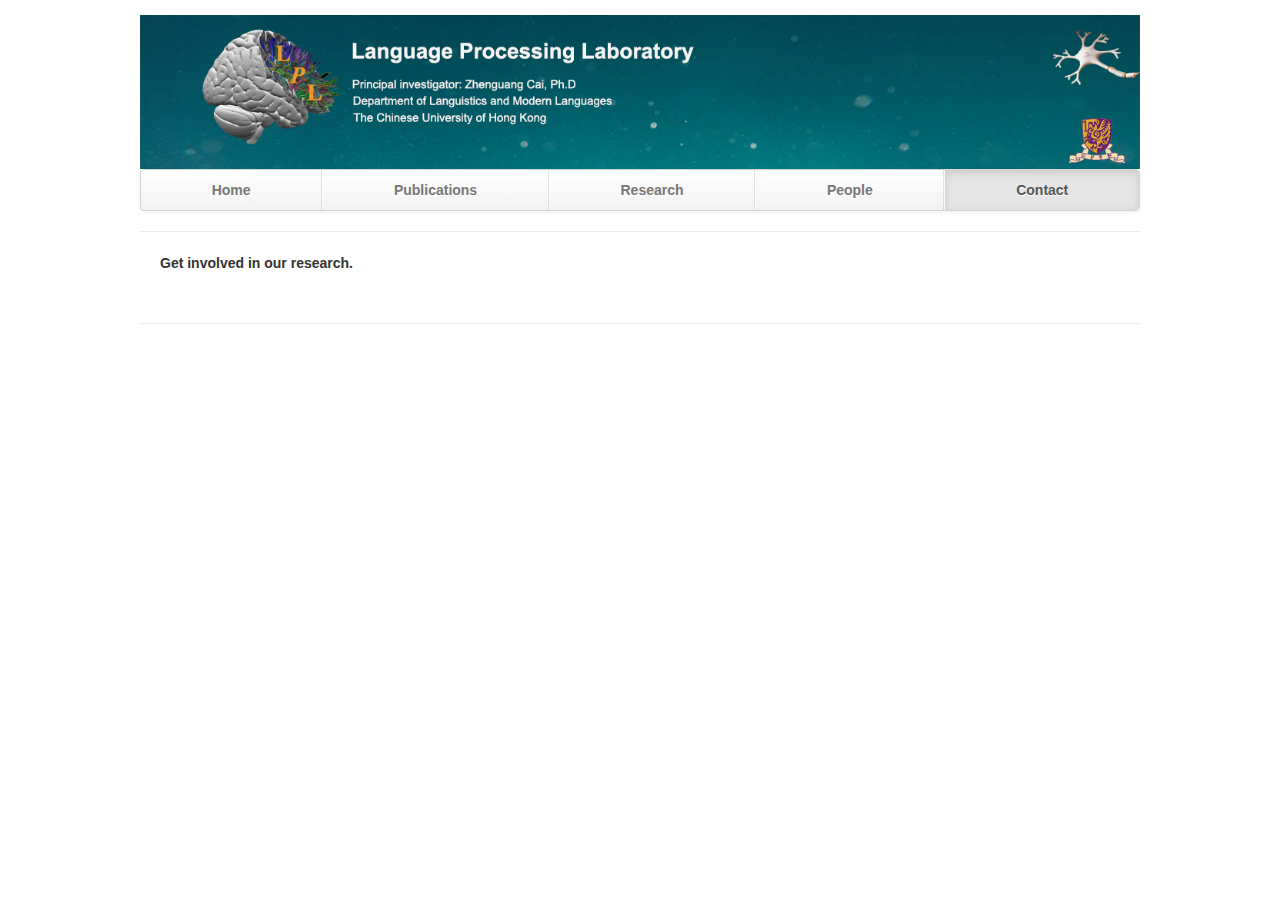
==== contact.html @ 639f45d3 "message" ====
<!DOCTYPE html>
<html lang="en">
   <head>
      <meta charset="utf-8">
      <title>Contact</title>
      <meta name="viewport" content="width=device-width, initial-scale=1.0">
      <meta name="description" content="Research Lab, Home, Velit Aliquet Sagittis University">
      <meta name="author" content="">
      <!-- Le styles -->
      <link href="css/bootstrap.min.css" rel="stylesheet">
      <link href="css/bootstrap-responsive.min.css" rel="stylesheet">
      <link href="css/theme.css" rel="stylesheet">
      <link href="css/social-buttons.css" rel="stylesheet">
   </head>
   <body>
     <div class="container">
         <header id="overview">
		    <img alt="" src="images/lab.jpg">
         </header>
         <div class="masthead">
            <div class="navbar">
               <div class="navbar-inner">
                  <div class="container">
                     <ul class="nav">
                        <li><a href="index.html">Home</a></li>
                        <li><a href="publications.html">Publications</a></li>
                        <li><a href="research.html">Research</a></li>
                        <li><a href="people.html">People</a></li>
                        <li class="active"><a href="#">Contact</a></li>
                     </ul>
                  </div>
               </div>
            </div>
         </div>
         <hr>
  <div class="container-fluid">
            <div class="row-fluid marketing">
               <div class="span12">
                  <p>
                     <b>Get involved in our research.</b> 
                  </p>
                  <br/>
               </div>
                </div>
    </div>				
         <hr>
      </div>
            
      <!-- Le javascript
         ================================================== -->
      <!-- Placed at the end of the document so the pages load faster -->
      <script src="js/jquery-1.9.1.min.js"></script>
      <script src="js/bootstrap.min.js"></script>
   </body>
</html>
---- css/theme.css ----
body {
	padding-top: 15px;
	padding-bottom: 0px;
}


/* Custom container */

.container {
	margin: 0 auto;
	max-width: 1000px;
}

.container>hr {
	margin: 20px 0
}


/* Customize the navbar links to be fill the entire space of the .navbar */

.navbar .navbar-inner {
	padding: 0
}

.navbar .nav {
	margin: 0;
	display: table;
	width: 100%;
}

.navbar .nav li {
	display: table-cell;
	width: 1%;
	float: none;
}

.navbar .nav li a {
	font-weight: bold;
	text-align: center;
	border-left: 1px solid rgba(255, 255, 255, .75);
	border-right: 1px solid rgba(0, 0, 0, .1);
}

.navbar .nav li:first-child a {
	border-left: 0;
	border-radius: 3px 0 0 3px;
}

.navbar .nav li:last-child a {
	border-right: 0;
	border-radius: 0 3px 3px 0;
}

body>.navbar {
	font-size: 13px
}


/* Change the docs' brand */

body>.navbar .brand {
	padding-right: 0;
	padding-left: 0;
	margin-left: 20px;
	float: right;
	font-weight: bold;
	color: #000;
	text-shadow: 0 1px 0 rgba(255, 255, 255, .1), 0 0 30px rgba(255, 255, 255, .125);
	-webkit-transition: all .2s linear;
	-moz-transition: all .2s linear;
	transition: all .2s linear;
}

body>.navbar .brand:hover {
	text-decoration: none;
	text-shadow: 0 1px 0 rgba(255, 255, 255, .1), 0 0 30px rgba(255, 255, 255, .4);
}


/* Sidenav for Docs
         -------------------------------------------------- */

@media screen and (max-width: 768px) {
	.bs-docs-sidenav {
		display: none !important;
	}
}

.bs-docs-sidenav {
	width: 228px;
	margin: 30px 0 0;
	padding: 0;
	background-color: #fff;
	-webkit-border-radius: 6px;
	-moz-border-radius: 6px;
	border-radius: 6px;
	-webkit-box-shadow: 0 1px 4px rgba(0, 0, 0, .065);
	-moz-box-shadow: 0 1px 4px rgba(0, 0, 0, .065);
	box-shadow: 0 1px 4px rgba(0, 0, 0, .065);
}

.bs-docs-sidenav>li>a {
	display: block;
	width: 200px;
	margin: 0 0 -1px;
	padding: 8px 14px;
	border: 1px solid #e5e5e5;
}

.bs-docs-sidenav>li>a.subhead {
	display: block;
	width: 168px;
	margin: 0 0 -1px;
	padding: 8px 30px;
	border: 1px solid #e5e5e5;
	font-size: 12px;
}

.bs-docs-sidenav>li:first-child>a {
	-webkit-border-radius: 6px 6px 0 0;
	-moz-border-radius: 6px 6px 0 0;
	border-radius: 6px 6px 0 0;
}

.bs-docs-sidenav>li:last-child>a {
	-webkit-border-radius: 0 0 6px 6px;
	-moz-border-radius: 0 0 6px 6px;
	border-radius: 0 0 6px 6px;
}

.bs-docs-sidenav>.active>a {
	position: relative;
	z-index: 2;
	padding: 9px 15px;
	border: 0;
	text-shadow: 0 1px 0 rgba(0, 0, 0, .15);
	-webkit-box-shadow: inset 1px 0 0 rgba(0, 0, 0, .1), inset -1px 0 0 rgba(0, 0, 0, .1);
	-moz-box-shadow: inset 1px 0 0 rgba(0, 0, 0, .1), inset -1px 0 0 rgba(0, 0, 0, .1);
	box-shadow: inset 1px 0 0 rgba(0, 0, 0, .1), inset -1px 0 0 rgba(0, 0, 0, .1);
}

.bs-docs-sidenav>li>a:hover {
	background-color: #f5f5f5
}

.bs-docs-sidenav a:hover .icon-chevron-right {
	opacity: .5
}

.bs-docs-sidenav.affix {
	top: 10px
}

.bs-docs-sidenav.affix-bottom {
	position: absolute;
	top: auto;
	bottom: 270px;
}


/* Responsive
         -------------------------------------------------- */

.affix {
	top: 0px
}

#media {
	margin-top: 70px
}

#media .header {
	margin-left: 0;
	margin-bottom: 56px;
	margin-top: 30px;
}

#media .post_row {
	margin-left: 0;
	margin-bottom: 40px;
}

#media .lastpost_row {
	margin-bottom: 0
}

#media .post_row .post {
	background: #fff;
	/*margin-left: 0;;
    margin-right: 20px;*/
	border-radius: 4px;
	box-shadow: 1px 1px 2px 0px #E0E0E0;
	width: 487px;
	height: 616px;
}

#media .post_row .last {
	margin-right: 0
}

#media .post_row .post .img {
	position: relative;
	text-align: center;
}

#media .post_row .post .img .date {
	background: #E8554E;
	position: absolute;
	padding: 2px 5px;
	top: 0;
	left: 11px;
}

#media .post_row .post .img .date p {
	color: #fff;
	font-size: 14px;
	font-weight: bold;
	font-style: italic;
	margin: 0;
}

#media .post_row .post .img img {
	height: 275px;
	width: 410px;
}

#media .post_row .post .text {
	margin: 18px auto 0;
	width: 83%;
}

#media .post_row .post .text h5 {
	margin: 0 0 8px 0;
	font-size: 20px;
	line-height: 23px;
}

#media .post_row .post .text h5 a {
	color: #333
}

#media .post_row .post .text span.date {
	color: #9F9F9F;
	display: block;
	margin-bottom: 12px;
	font-style: italic;
	font-size: 13px;
}

#media .post_row .post .text p {
	margin: 0;
	line-height: 21px;
	font-size: 14px;
}

#media .post_row .post .author_box {
	margin: 12px auto 20px;
	border-top: 1px solid #EDEDED;
	overflow: hidden;
	text-align: left;
	width: 85%;
	padding-top: 12px;
}

#media .post_row .post .author_box h6 {
	margin: 0 0 3px 0;
	font-size: 13px;
	line-height: 15px;
	font-style: italic;
	font-weight: normal;
	color: #B2B2B2;
}

#media .post_row .post .author_box p {
	color: #B2B2B2;
	font-style: italic;
	font-size: 13px;
	line-height: 14px;
	margin: 0;
}

#media .post_row .post .author_box img {
	float: right
}

#media .post_row .post a.plus_wrapper {
	width: 99%;
	text-align: center;
	background: #fff;
	display: none;
	border-radius: 0px 0px 4px 4px;
	padding: 6px 0px 2px;
	margin: 0 auto 1px;
}

#media .post_row .post a.plus_wrapper span {
	color: #1189D9;
	font-size: 30px;
	font-weight: bold;
}

#media .post_row .post:hover a.plus_wrapper {
	display: block
}

#media .post_row .post:hover {
	box-shadow: 0px 1px 5px 1px rgb(216, 216, 216)
}

#media .post_row .post:hover .text h5 a {
	color: #1189D9
}

.map .box_wrapp {
	position: absolute;
	margin: 15px auto;
	box-shadow: 0 0 7px 0 rgba(26, 26, 26, 0.4);
	padding: 30px 0 30px;
	background: white;
	border-radius: 4px;
	margin-top: 25px;
}

.map .box_wrapp .box_cont {
	margin: 30px auto;
	width: 76%;
}

.section-header {
	text-align: center;
	margin-bottom: 35px;
}

.section-header h1,
.title-text {
	font-weight: bold;
	font-size: 30px;
	margin: 12.5px 0;
	font-weight: 100;
	margin-bottom: 25px;
	line-height: 55px;
}

.feature-item:hover {
	box-shadow: 0px 1px 5px 1px rgb(216, 216, 216)
}

.feature-item img {
	margin-left: 15px;
	margin-right: 15px;
	max-width: 90%;
	height: 200px;
}

.feature-item h5 {
	margin-left: 15px;
	margin-right: 15px;
	margin-top: 20px;
	margin-bottom: 20px;
}

.feature-item p {
	margin-left: 15px;
	margin-right: 15px;
}

.feature-heading {
	margin-top: 20px;
	margin-bottom: 20px;
	margin-left: 15px;
	margin-right: 15px;
}

.feature-heading a:hover {
	text-decoration: none;
}

.feature-button {
	font-size: 16px;
	background-image: none;
	box-shadow: none;
	margin-bottom: 10px;
}

.centered {
	text-align: center;
}

.subhead {
	text-align: left;
	border-bottom: 1px solid #ddd;
}

.jumbotron {
	position: relative;
	padding: 45px 0px 35px 0px;
	color: #fff;
	text-align: center;
	text-shadow: 0 1px 3px rgba(0, 0, 0, .4), 0 0 30px rgba(0, 0, 0, .075);
	background: #30393C;
	background: -moz-linear-gradient(45deg, #30393C 0%, #000000 100%);
	background: -webkit-gradient(linear, left bottom, right top, color-stop(0%, #30393C), color-stop(100%, #30393C));
	background: -webkit-linear-gradient(45deg, #30393C 0%, #000000 100%);
	background: -o-linear-gradient(45deg, #30393C 0%, #000000 100%);
	background: -ms-linear-gradient(45deg, #30393C 0%, #000000 100%);
	background: linear-gradient(45deg, #30393C 0%, #000000 100%) repeat;
	-webkit-box-shadow: inset 0 3px 7px rgba(0, 0, 0, .2), inset 0 -3px 7px rgba(0, 0, 0, .2);
	-moz-box-shadow: inset 0 3px 7px rgba(0, 0, 0, .2), inset 0 -3px 7px rgba(0, 0, 0, .2);
	box-shadow: inset 0 3px 7px rgba(0, 0, 0, .2), inset 0 -3px 7px rgba(0, 0, 0, .2);
}

.jumbotron:after {
	content: '';
	display: block;
	position: absolute;
	top: 0;
	right: 0;
	bottom: 0;
	left: 0;
	opacity: .4;
}

.lead {
	margin-bottom: 0px;
	font-size: 21px;
	font-weight: 200;
	line-height: 15px;
}

img.float-left {
	float: left;
	margin-top: 9px;
	margin-left: 0px;
	margin-right: 30px;
	margin-bottom: 12px;
}

img.float-right {
	float: right;
	margin-top: 9px;
	margin-right: 0px;
	margin-bottom: 12px;
	margin-left: 30px;
}

img.publications-thumb {
	width: 142px;
	height: 188px;
}

.caption {
	margin: 10px;
}

.responsive-video {
	position: relative;
	padding-bottom: 56.25%;
	padding-top: 60px;
	overflow: hidden;
}

.responsive-video iframe,
.responsive-video object,
.responsive-video embed {
	position: absolute;
	top: 0;
	left: 0;
	width: 93.5%;
	height: 93.5%;
}

.video-caption {
	margin: 10px;
}

.accordion {
	margin-bottom: 20px;
	margin-right: 40px;
}

.thumbnail>img.sponsor {
	width: 212px;
	height: 150px;
}

img.carousel-image {
	width: 100%;
}

li.publication {
	margin-bottom: 20px;
}

.page-header h3 a:hover {
	text-decoration: none;
}

iframe.map-frame {
	border: none;
	overflow: hidden;
	margin-top: 10px;
	margin-bottom: 10px;
	margin-left: 0px;
	margin-right: 0px;
	height: 550px;
	width: 100%;
}

ul.sponsors {
	margin-top: 40px;
	margin-bottom: 40px;
}

#footer {
	z-index: 10;
	margin-top: 50px;
	margin-bottom: 0px;
	padding-bottom: 25px;
	border-top-width: 8px;
	border-top-style: solid;
	border-top-color: #2F2F2F;
	background-color: #00000;
	border: 0;
	font-size: 100%;
	font: inherit;
	vertical-align: baseline;
	text-align: center;
}

#footer h3 {
	font-size: 19px;
	text-transform: uppercase;
	font-family: BebasNeueRegular;
	color: #8DBECE;
	border-bottom-width: 1px;
	border-bottom-style: solid;
	border-bottom-color: #30393C;
	line-height: 35px;
	margin-bottom: 20px;
	margin-top: 25px;
	font-weight: normal;
}

#footer a img {
	margin-top: 40px;
}

#footer p,
#footer address {
	color: #8F8F8F;
	font-size: 11px;
}
---- css/social-buttons.css ----
/*

CSS Social Icons
By: Nick La (@nickla)
http://webdesignerwall.com/tutorials/css-social-buttons

Version: 1.0

*/

/************************************************************************************
SOCIAL LINK a.sb
*************************************************************************************/
a.sb,
.sb a {
	width: 32px;
	height: 32px;
	background-repeat: no-repeat;
	background-position: center center;
	text-indent: -900em;
	color: #333;
	text-decoration: none;
	line-height: 100%;
	white-space: nowrap;
	display: inline-block;
	position: relative;
	vertical-align: middle;
	margin: 0 2px 5px 0;
	
	/* default button color */
	background-color: #333;
	border: solid 1px #b8b8b9;
	
	/* default box shadow */
	-webkit-box-shadow: inset 0 1px 0 rgba(255,255,255,.3), 0 1px 0 rgba(0,0,0,.1);
	-moz-box-shadow: inset 0 1px 0 rgba(255,255,255,.3), 0 1px 0 rgba(0,0,0,.1);
	box-shadow: inset 0 1px 0 rgba(255,255,255,.3), 0 1px 0 rgba(0,0,0,.1);

	/* default border radius */
	-webkit-border-radius: 5px;
	-moz-border-radius: 5px;
	border-radius: 5px;
	
}
/* for IE */
*:first-child+html a.sb,
*:first-child+html .sb a {
	text-indent: 0;
	line-height: 0;
	font-size: 0;
	overflow: hidden;
}


/* SB LIST
================================================ */
.sb {
	margin: 0;
	padding: 0;
}
.sb li {
	margin: 0;
	padding: 0;
	display: inline;
}


/* SIZES
================================================ */
/* small */
a.sb.small,
.sb.small a {
	width: 26px;
	height: 26px;
	font-size: 90%;
}

/* large */
a.sb.large,
.sb.large a {
	width: 40px;
	height: 40px;
	font-size: 120%;
}


/* GRADIENTS
================================================ */

/* default gradient */
a.sb.gradient,
.sb.gradient a {
	background-color: transparent !important;
}
a.sb.gradient:after,
.sb.gradient a:after {
	padding: 1px;
	content: "";
	width: 100%;
	height: 100%;
	position: absolute;
	top: -1px;
	left: -1px;
	z-index: -1;
	
	-webkit-box-shadow: inset 0 2px 0 rgba(255,255,255,.3);
	-moz-box-shadow: inset 0 2px 0 rgba(255,255,255,.3);
	box-shadow: inset 0 2px 0 rgba(255,255,255,.3);

	/* default gradient */
	background: -moz-linear-gradient(top, #eeeeee 0%, #d2d2d2 100%);
	background: -webkit-linear-gradient(top, #eeeeee 0%, #d2d2d2 100%);
	background: linear-gradient(top, #eeeeee 0%, #d2d2d2 100%);
}

/* gradient blue */
a.sb.gradient.blue:after,
.sb.gradient.blue a:after {
	background-image: url([data-uri]);
	background-image: -moz-linear-gradient(top,  rgba(83,132,237,1) 0%, rgba(44,86,159,1) 100%);
	background-image: -webkit-linear-gradient(top,  rgba(83,132,237,1) 0%,rgba(44,86,159,1) 100%);
	background-image: linear-gradient(top,  rgba(83,132,237,1) 0%,rgba(44,86,159,1) 100%);
}

/* gradient purple */
a.sb.gradient.purple:after,
.sb.gradient.purple a:after {
	background-image: url([data-uri]);
	background-image: -moz-linear-gradient(top,  rgba(127,119,252,1) 0%, rgba(78,24,219,1) 100%);
	background-image: -webkit-linear-gradient(top,  rgba(127,119,252,1) 0%,rgba(78,24,219,1) 100%);
	background-image: linear-gradient(top,  rgba(127,119,252,1) 0%,rgba(78,24,219,1) 100%);
}

/* gradient red */
a.sb.gradient.red:after,
.sb.gradient.red a:after {
	background-image: url([data-uri]);
	background-image: -moz-linear-gradient(top,  rgba(249,116,88,1) 0%, rgba(215,35,18,1) 100%);
	background-image: -webkit-linear-gradient(top,  rgba(249,116,88,1) 0%,rgba(215,35,18,1) 100%);
	background-image: linear-gradient(top,  rgba(249,116,88,1) 0%,rgba(215,35,18,1) 100%);
}

/* gradient green */
a.sb.gradient.green:after,
.sb.gradient.green a:after {
	background-image: url([data-uri]);
	background-image: -moz-linear-gradient(top,  rgba(81,185,18,1) 0%, rgba(49,121,9,1) 100%);
	background-image: -webkit-linear-gradient(top,  rgba(81,185,18,1) 0%,rgba(49,121,9,1) 100%);
	background-image: linear-gradient(top,  rgba(81,185,18,1) 0%,rgba(49,121,9,1) 100%);
}

/* gradient green */
a.sb.gradient.green:after,
.sb.gradient.green a:after {
	background-image: url([data-uri]);
	background-image: -moz-linear-gradient(top,  rgba(81,185,18,1) 0%, rgba(49,121,9,1) 100%);
	background-image: -webkit-linear-gradient(top,  rgba(81,185,18,1) 0%,rgba(49,121,9,1) 100%);
	background-image: linear-gradient(top,  rgba(81,185,18,1) 0%,rgba(49,121,9,1) 100%);
}

/* gradient orange */
a.sb.gradient.orange:after,
.sb.gradient.orange a:after {
	background-image: url([data-uri]);
	background-image: -moz-linear-gradient(top,  rgba(255,165,0,1) 0%, rgba(255,111,0,1) 100%);
	background-image: -webkit-linear-gradient(top,  rgba(255,165,0,1) 0%,rgba(255,111,0,1) 100%);
	background-image: linear-gradient(top,  rgba(255,165,0,1) 0%,rgba(255,111,0,1) 100%);
}

/* gradient brown */
a.sb.gradient.brown:after,
.sb.gradient.brown a:after {
	background-image: url([data-uri]);
	background-image: -moz-linear-gradient(top,  rgba(197,99,5,1) 0%, rgba(123,59,2,1) 100%);
	background-image: -webkit-linear-gradient(top,  rgba(197,99,5,1) 0%,rgba(123,59,2,1) 100%);
	background-image: linear-gradient(top,  rgba(197,99,5,1) 0%,rgba(123,59,2,1) 100%);
}

/* gradient black */
a.sb.gradient.black:after,
.sb.gradient.black a:after {
	background-image: url([data-uri]);
	background-image: -moz-linear-gradient(top,  rgba(86,86,86,1) 0%, rgba(3,3,3,1) 100%);
	background-image: -webkit-linear-gradient(top,  rgba(86,86,86,1) 0%,rgba(3,3,3,1) 100%);
	background-image: linear-gradient(top,  rgba(86,86,86,1) 0%,rgba(3,3,3,1) 100%);
}

/* gradient gray */
a.sb.gradient.gray:after,
.sb.gradient.gray a:after {
	background-image: url([data-uri]);
	background-image: -moz-linear-gradient(top,  rgba(172,171,171,1) 0%, rgba(82,82,82,1) 100%);
	background-image: -webkit-linear-gradient(top,  rgba(172,171,171,1) 0%,rgba(82,82,82,1) 100%);
	background-image: linear-gradient(top,  rgba(172,171,171,1) 0%,rgba(82,82,82,1) 100%);
}

/* gradient light-gray */
a.sb.gradient.light-gray:after,
.sb.gradient.light-gray a:after {
	background-image: url([data-uri]);
	background-image: -moz-linear-gradient(top,  rgba(217,217,217,1) 0%, rgba(157,157,157,1) 100%);
	background-image: -webkit-linear-gradient(top,  rgba(217,217,217,1) 0%,rgba(157,157,157,1) 100%);
	background-image: linear-gradient(top,  rgba(217,217,217,1) 0%,rgba(157,157,157,1) 100%);
}

/* gradient light-blue */
a.sb.gradient.light-blue:after,
.sb.gradient.light-blue a:after {
	background-image: url([data-uri]);
	background-image: -moz-linear-gradient(top,  rgba(209,229,254,1) 0%, rgba(150,194,250,1) 100%);
	background-image: -webkit-linear-gradient(top,  rgba(209,229,254,1) 0%,rgba(150,194,250,1) 100%);
	background-image: linear-gradient(top,  rgba(209,229,254,1) 0%,rgba(150,194,250,1) 100%);
}

/* gradient light-purple */
a.sb.gradient.light-purple:after,
.sb.gradient.light-purple a:after {
	background-image: url([data-uri]);
	background-image: -moz-linear-gradient(top,  rgba(206,201,254,1) 0%, rgba(168,158,252,1) 100%);
	background-image: -webkit-linear-gradient(top,  rgba(206,201,254,1) 0%,rgba(168,158,252,1) 100%);
	background-image: linear-gradient(top,  rgba(206,201,254,1) 0%,rgba(168,158,252,1) 100%);
}

/* gradient pink */
a.sb.gradient.pink:after,
.sb.gradient.pink a:after {
	background-image: url([data-uri]);
	background-image: -moz-linear-gradient(top,  rgba(253,211,240,1) 0%, rgba(254,147,203,1) 100%);
	background-image: -webkit-linear-gradient(top,  rgba(253,211,240,1) 0%,rgba(254,147,203,1) 100%);
	background-image: linear-gradient(top,  rgba(253,211,240,1) 0%,rgba(254,147,203,1) 100%);
}

/* gradient light-green */
a.sb.gradient.light-green:after,
.sb.gradient.light-green a:after {
	background-image: url([data-uri]);
	background-image: -moz-linear-gradient(top,  rgba(179,239,22,1) 0%, rgba(141,200,14,1) 100%);
	background-image: -webkit-linear-gradient(top,  rgba(179,239,22,1) 0%,rgba(141,200,14,1) 100%);
	background-image: linear-gradient(top,  rgba(179,239,22,1) 0%,rgba(141,200,14,1) 100%);
}

/* gradient yellow */
a.sb.gradient.yellow:after,
.sb.gradient.yellow a:after {
	background-image: url([data-uri]);
	background-image: -moz-linear-gradient(top,  rgba(253,246,177,1) 0%, rgba(255,222,7,1) 100%);
	background-image: -webkit-linear-gradient(top,  rgba(253,246,177,1) 0%,rgba(255,222,7,1) 100%);
	background-image: linear-gradient(top,  rgba(253,246,177,1) 0%,rgba(255,222,7,1) 100%);
}


/* COLORS
================================================ */

/* default hover */
a.sb:hover:after,
.sb a:hover:after {
	background-image: none;
}
a.sb:hover,
.sb a:hover,
a.sb:hover:after,
.sb a:hover:after {
	background-color: #f3f3f3;
}


/* blue color */
a.sb.blue,
.sb.blue a,
a.sb.blue:after,
.sb.blue a:after {
	background-color: #4d7de1;
	border-color: #294c89;
	color: #fff;
}
a.sb.blue:hover:after,
.sb.blue a:hover:after {
	background-image: none;
}
a.sb.blue:hover,
.sb.blue a:hover,
a.sb.blue:hover:after,
.sb.blue a:hover:after {
	background-color: #5384ed;
}

/* purple color */
a.sb.purple,
.sb.purple a,
a.sb.purple:after,
.sb.purple a:after {
	background-color: #7a6bf8;
	border-color: #321396;
	color: #fff;
}
a.sb.purple:hover:after,
.sb.purple a:hover:after {
	background-image: none;
}
a.sb.purple:hover,
.sb.purple a:hover,
a.sb.purple:hover:after,
.sb.purple a:hover:after {
	background-color: #7f77fc;
}

/* red color */
a.sb.red,
.sb.red a,
a.sb.red:after,
.sb.red a:after {
	background-color: #e8311f;
	border-color: #9d1d14;
	color: #fff;
}
a.sb.red:hover:after,
.sb.red a:hover:after {
	background-image: none;
}
a.sb.red:hover,
.sb.red a:hover,
a.sb.red:hover:after,
.sb.red a:hover:after {
	background-color: #e84b34;
}

/* green color */
a.sb.green,
.sb.green a,
a.sb.green:after,
.sb.green a:after {
	background-color: #4aab10;
	border-color: #1e5608;
	color: #fff;
}
a.sb.green:hover:after,
.sb.green a:hover:after {
	background-image: none;
}
a.sb.green:hover,
.sb.green a:hover,
a.sb.green:hover:after,
.sb.green a:hover:after {
	background-color: #51b912;
}

/* orange color */
a.sb.orange,
.sb.orange a,
a.sb.orange:after,
.sb.orange a:after {
	background-color: #ff9600;
	border-color: #c35505;
	color: #fff;
}
a.sb.orange:hover:after,
.sb.orange a:hover:after {
	background-image: none;
}
a.sb.orange:hover,
.sb.orange a:hover,
a.sb.orange:hover:after,
.sb.orange a:hover:after {
	background-color: #ffa500;
}

/* brown color */
a.sb.brown,
.sb.brown a,
a.sb.brown:after,
.sb.brown a:after {
	background-color: #a35004;
	border-color: #622d07;
	color: #fff;
}
a.sb.brown:hover:after,
.sb.brown a:hover:after {
	background-image: none;
}
a.sb.brown:hover,
.sb.brown a:hover,
a.sb.brown:hover:after,
.sb.brown a:hover:after {
	background-color: #c56305;
}

/* black color */
a.sb.black,
.sb.black a,
a.sb.black:after,
.sb.black a:after {
	background-color: #252525;
	border-color: #000000;
	color: #fff;
}
a.sb.black:hover:after,
.sb.black a:hover:after {
	background-image: none;
}
a.sb.black:hover,
.sb.black a:hover,
a.sb.black:hover:after,
.sb.black a:hover:after {
	background-color: #565656;
}

/* gray color */
a.sb.gray,
.sb.gray a,
a.sb.gray:after,
.sb.gray a:after {
	background-color: #989797;
	border-color: #3f3f3f;
	color: #fff;
}
a.sb.gray:hover:after,
.sb.gray a:hover:after {
	background-image: none;
}
a.sb.gray:hover,
.sb.gray a:hover,
a.sb.gray:hover:after,
.sb.gray a:hover:after {
	background-color: #acabab;
}

/* light-gray color */
a.sb.light-gray,
.sb.light-gray a,
a.sb.light-gray:after,
.sb.light-gray a:after {
	background-color: #c7c7c7;
	border-color: #7b7b7b;
}
a.sb.light-gray:hover:after,
.sb.light-gray a:hover:after {
	background-image: none;
}
a.sb.light-gray:hover,
.sb.light-gray a:hover,
a.sb.light-gray:hover:after,
.sb.light-gray a:hover:after {
	background-color: #d9d9d9;
}

/* light-blue color */
a.sb.light-blue,
.sb.light-blue a,
a.sb.light-blue:after,
.sb.light-blue a:after {
	background-color: #bdd9fd;
	border-color: #6694d6;
}
a.sb.light-blue:hover:after,
.sb.light-blue a:hover:after {
	background-image: none;
}
a.sb.light-blue:hover,
.sb.light-blue a:hover,
a.sb.light-blue:hover:after,
.sb.light-blue a:hover:after {
	background-color: #d1e5fe;
}

/* light-purple color */
a.sb.light-purple,
.sb.light-purple a,
a.sb.light-purple:after,
.sb.light-purple a:after {
	background-color: #c1bafd;
	border-color: #7f76cc;
}
a.sb.light-purple:hover:after,
.sb.light-purple a:hover:after {
	background-image: none;
}
a.sb.light-purple:hover,
.sb.light-purple a:hover,
a.sb.light-purple:hover:after,
.sb.light-purple a:hover:after {
	background-color: #cec9fe;
}

/* pink color */
a.sb.pink,
.sb.pink a,
a.sb.pink:after,
.sb.pink a:after {
	background-color: #feb4e4;
	border-color: #e464ac;
}
a.sb.pink:hover:after,
.sb.pink a:hover:after {
	background-image: none;
}
a.sb.pink:hover,
.sb.pink a:hover,
a.sb.pink:hover:after,
.sb.pink a:hover:after {
	background-color: #fdd3f0;
}

/* light-green color */
a.sb.light-green,
.sb.light-green a,
a.sb.light-green:after,
.sb.light-green a:after {
	background-color: #9bd611;
	border-color: #71a115;
}
a.sb.light-green:hover:after,
.sb.light-green a:hover:after {
	background-image: none;
}
a.sb.light-green:hover,
.sb.light-green a:hover,
a.sb.light-green:hover:after,
.sb.light-green a:hover:after {
	background-color: #b3ef16;
}

/* yellow color */
a.sb.yellow,
.sb.yellow a,
a.sb.yellow:after,
.sb.yellow a:after {
	background-color: #fff06c;
	border-color: #dcb232;
}
a.sb.yellow:hover:after,
.sb.yellow a:hover:after {
	background-image: none;
}
a.sb.yellow:hover,
.sb.yellow a:hover,
a.sb.yellow:hover:after,
.sb.yellow a:hover:after {
	background-color: #fdf6b1;
}


/* STYLES
================================================ */

/* min style */
a.sb.min,
.sb.min a {
	background-color: transparent;
	border: none;
	
	-webkit-box-shadow: none;
	-moz-box-shadow: none;
	box-shadow: none;
}

/* circle style */
a.sb.circle,
.sb.circle a,
a.sb.circle:before,
.sb.circle a:before,
a.sb.circle:after,
.sb.circle a:after {
	-webkit-border-radius: 10em;
	-moz-border-radius: 10em;
	border-radius: 10em;
}

/* round style */
a.sb,
.sb a,
a.sb:before,
.sb a:before,
a.sb:after,
.sb a:after {
	-webkit-border-radius: 5px;
	-moz-border-radius: 5px;
	border-radius: 5px;
}

/* reset bottom border-radius for round and circle */
a.sb.circle:before,
.sb.circle a:before,
a.sb:before,
.sb a:before {
	border-bottom-right-radius: 0;
	border-bottom-left-radius: 0;
	-moz-border-radius-bottomright: 0;
	-moz-border-radius-bottomleft: 0;
	-webkit-border-bottom-right-radius: 0;
	-webkit-border-bottom-left-radius: 0;
}

/* thick-border border style */
a.sb.thick-border,
.sb.thick-border a {
	border-width: 3px;
}

/* no-border style */
a.sb.no-border,
.sb.no-border a {
	border: none;
}

/* no-shadow style */
a.sb.no-shadow,
.sb.no-shadow a {
	-webkit-box-shadow: none;
	-moz-box-shadow: none;
	box-shadow: none;
}

/* pressed style */
a.sb.pressed,
.sb.pressed a {
	-webkit-box-shadow: inset 0 1px 2px rgba(0,0,0,.35);
	-moz-box-shadow: inset 0 1px 2px rgba(0,0,0,.35);
	box-shadow: inset 0 1px 2px rgba(0,0,0,.35);
}

/* embossed style */
a.sb.embossed,
.sb.embossed a {
	-webkit-box-shadow: inset 0 1px 0 rgba(255,255,255,.5), inset 0 -2px 0 rgba(0,0,0,.25), inset 0 -3px 0 rgba(255,255,255,.2), 0 1px 0 rgba(0,0,0,.1);
	-moz-box-shadow: inset 0 1px 0 rgba(255,255,255,.5), inset 0 -2px 0 rgba(0,0,0,.25), inset 0 -3px 0 rgba(255,255,255,.2), 0 1px 0 rgba(0,0,0,.1);
	box-shadow: inset 0 1px 0 rgba(255,255,255,.5), inset 0 -2px 0 rgba(0,0,0,.25), inset 0 -3px 0 rgba(255,255,255,.2), 0 1px 0 rgba(0,0,0,.1);
}
a.sb.small.embossed,
.sb.small.embossed a {
	-webkit-box-shadow: inset 0 1px 0 rgba(255,255,255,.5), inset 0 -1px 0 rgba(0,0,0,.25), inset 0 -2px 0 rgba(255,255,255,.2), 0 1px 0 rgba(0,0,0,.1);
	-moz-box-shadow: inset 0 1px 0 rgba(255,255,255,.5), inset 0 -1px 0 rgba(0,0,0,.25), inset 0 -2px 0 rgba(255,255,255,.2), 0 1px 0 rgba(0,0,0,.1);
	box-shadow: inset 0 1px 0 rgba(255,255,255,.5), inset 0 -1px 0 rgba(0,0,0,.25), inset 0 -2px 0 rgba(255,255,255,.2), 0 1px 0 rgba(0,0,0,.1);
}
a.sb.large.embossed,
.sb.large.embossed a {
	-webkit-box-shadow: inset 0 1px 0 rgba(255,255,255,.5), inset 0 -3px 0 rgba(0,0,0,.25), inset 0 -4px 0 rgba(255,255,255,.2), 0 1px 0 rgba(0,0,0,.1);
	-moz-box-shadow: inset 0 1px 0 rgba(255,255,255,.5), inset 0 -3px 0 rgba(0,0,0,.25), inset 0 -4px 0 rgba(255,255,255,.2), 0 1px 0 rgba(0,0,0,.1);
	box-shadow: inset 0 1px 0 rgba(255,255,255,.5), inset 0 -3px 0 rgba(0,0,0,.25), inset 0 -4px 0 rgba(255,255,255,.2), 0 1px 0 rgba(0,0,0,.1);
}

/* glossy style */
a.sb.glossy:before,
.sb.glossy a:before {
	content: "";
	width: 100%;
	height: 50%;
	position: absolute;
	top: 0;
	left: 0;
	
	/* glossy overlay */
	background: url([data-uri]);
	background: -moz-linear-gradient(top,  rgba(255,255,255,0.5) 0%, rgba(255,255,255,0.2) 100%);
	background: -webkit-linear-gradient(top,  rgba(255,255,255,0.5) 0%,rgba(255,255,255,0.2) 100%);
	background: linear-gradient(top,  rgba(255,255,255,0.5) 0%,rgba(255,255,255,0.2) 100%);
}

/* icon with text style */
a.sb.text,
.sb.text a {
	text-indent: 0;
	width: auto;
	height: 20px;
	padding: 9px 14px 3px 34px;
	background-position: 2px center;
}
*:first-child+html a.sb.text,
*:first-child+html .sb.text a {
	text-indent: inherit; /* for IE */
	line-height: 100%;
	font-size: 100%;
}

a.sb.small.text,
.sb.small.text a {
	background-position: 2px center;
	padding: 6px 12px 0 34px;
}
a.sb.large.text,
.sb.large.text a {
	background-position: 6px center;
	padding: 12px 20px 8px 40px;
}

/* flat style */
a.sb.flat,
.sb.flat a,
a.sb.flat:before,
.sb.flat a:before {
	-webkit-border-radius: 0;
	-moz-border-radius: 0;
	border-radius: 0;

	-webkit-box-shadow: none;
	-moz-box-shadow: none;
	box-shadow: none;
}

/* ICONS
================================================ */
a.sb.twitter,
.sb a.twitter {
	background-image: url(images/twitter_bird.png);
}

a.sb.facebook,
.sb a.facebook {
	background-image: url(images/facebook.png);
}

a.sb.heart,
.sb a.heart {
	background-image: url(images/heart.png);
}

a.sb.linkedin,
.sb a.linkedin {
	background-image: url(images/linkedin.png);
}

a.sb.pinterest,
.sb a.pinterest {
	background-image: url(images/pinterest.png);
}

a.sb.podcast,
.sb a.podcast {
	background-image: url(images/podcast.png);
}

a.sb.rss,
.sb a.rss {
	background-image: url(images/rss.png);
}

a.sb.share_this,
.sb a.share_this {
	background-image: url(images/share_this.png);
}

a.sb.star,
.sb a.star {
	background-image: url(images/star.png);
}

a.sb.vimeo,
.sb a.vimeo {
	background-image: url(images/vimeo.png);
}

/* white icons */
a.sb.blue.twitter,
.sb.blue a.twitter,
a.sb.purple.twitter,
.sb.purple a.twitter,
a.sb.red.twitter,
.sb.red a.twitter,
a.sb.green.twitter,
.sb.green a.twitter,
a.sb.orange.twitter,
.sb.orange a.twitter,
a.sb.brown.twitter,
.sb.brown a.twitter,
a.sb.black.twitter,
.sb.black a.twitter,
a.sb.gray.twitter,
.sb.gray a.twitter {
	background-image: url(images/white_twitter_bird.png);
}

a.sb.blue.facebook,
.sb.blue a.facebook,
a.sb.purple.facebook,
.sb.purple a.facebook,
a.sb.red.facebook,
.sb.red a.facebook,
a.sb.green.facebook,
.sb.green a.facebook,
a.sb.orange.facebook,
.sb.orange a.facebook,
a.sb.brown.facebook,
.sb.brown a.facebook,
a.sb.black.facebook,
.sb.black a.facebook,
a.sb.gray.facebook,
.sb.gray a.facebook {
	background-image: url(images/white_facebook.png);
}

a.sb.blue.heart,
.sb.blue a.heart,
a.sb.purple.heart,
.sb.purple a.heart,
a.sb.red.heart,
.sb.red a.heart,
a.sb.green.heart,
.sb.green a.heart,
a.sb.orange.heart,
.sb.orange a.heart,
a.sb.brown.heart,
.sb.brown a.heart,
a.sb.black.heart,
.sb.black a.heart,
a.sb.gray.heart,
.sb.gray a.heart {
	background-image: url(images/white_heart.png);
}

a.sb.blue.linkedin,
.sb.blue a.linkedin,
a.sb.purple.linkedin,
.sb.purple a.linkedin,
a.sb.red.linkedin,
.sb.red a.linkedin,
a.sb.green.linkedin,
.sb.green a.linkedin,
a.sb.orange.linkedin,
.sb.orange a.linkedin,
a.sb.brown.linkedin,
.sb.brown a.linkedin,
a.sb.black.linkedin,
.sb.black a.linkedin,
a.sb.gray.linkedin,
.sb.gray a.linkedin {
	background-image: url(images/white_linkedin.png);
}

a.sb.blue.pinterest,
.sb.blue a.pinterest,
a.sb.purple.pinterest,
.sb.purple a.pinterest,
a.sb.red.pinterest,
.sb.red a.pinterest,
a.sb.green.pinterest,
.sb.green a.pinterest,
a.sb.orange.pinterest,
.sb.orange a.pinterest,
a.sb.brown.pinterest,
.sb.brown a.pinterest,
a.sb.black.pinterest,
.sb.black a.pinterest,
a.sb.gray.pinterest,
.sb.gray a.pinterest {
	background-image: url(images/white_pinterest.png);
}

a.sb.blue.podcast,
.sb.blue a.podcast,
a.sb.purple.podcast,
.sb.purple a.podcast,
a.sb.red.podcast,
.sb.red a.podcast,
a.sb.green.podcast,
.sb.green a.podcast,
a.sb.orange.podcast,
.sb.orange a.podcast,
a.sb.brown.podcast,
.sb.brown a.podcast,
a.sb.black.podcast,
.sb.black a.podcast,
a.sb.gray.podcast,
.sb.gray a.podcast {
	background-image: url(images/white_podcast.png);
}

a.sb.blue.rss,
.sb.blue a.rss,
a.sb.purple.rss,
.sb.purple a.rss,
a.sb.red.rss,
.sb.red a.rss,
a.sb.green.rss,
.sb.green a.rss,
a.sb.orange.rss,
.sb.orange a.rss,
a.sb.brown.rss,
.sb.brown a.rss,
a.sb.black.rss,
.sb.black a.rss,
a.sb.gray.rss,
.sb.gray a.rss {
	background-image: url(images/white_rss.png);
}

a.sb.blue.share_this,
.sb.blue a.share_this,
a.sb.purple.share_this,
.sb.purple a.share_this,
a.sb.red.share_this,
.sb.red a.share_this,
a.sb.green.share_this,
.sb.green a.share_this,
a.sb.orange.share_this,
.sb.orange a.share_this,
a.sb.brown.share_this,
.sb.brown a.share_this,
a.sb.black.share_this,
.sb.black a.share_this,
a.sb.gray.share_this,
.sb.gray a.share_this {
	background-image: url(images/white_share_this.png);
}

a.sb.blue.star,
.sb.blue a.star,
a.sb.purple.star,
.sb.purple a.star,
a.sb.red.star,
.sb.red a.star,
a.sb.green.star,
.sb.green a.star,
a.sb.orange.star,
.sb.orange a.star,
a.sb.brown.star,
.sb.brown a.star,
a.sb.black.star,
.sb.black a.star,
a.sb.gray.star,
.sb.gray a.star {
	background-image: url(images/white_star.png);
}

a.sb.blue.vimeo,
.sb.blue a.vimeo,
a.sb.purple.vimeo,
.sb.purple a.vimeo,
a.sb.red.vimeo,
.sb.red a.vimeo,
a.sb.green.vimeo,
.sb.green a.vimeo,
a.sb.orange.vimeo,
.sb.orange a.vimeo,
a.sb.brown.vimeo,
.sb.brown a.vimeo,
a.sb.black.vimeo,
.sb.black a.vimeo,
a.sb.gray.vimeo,
.sb.gray a.vimeo {
	background-image: url(images/white_vimeo.png);
}


/* ADD YOUR CUSTOM STYLES BELOW
================================================ */
a.sb.youtube {
	background-image: url(images/youtube.png);
}
a.sb.email {
	background-image: url(images/email.png);
}

/* custom icon */
a.sb.custom {
	width: 80px;
	height: 80px;
	
	-webkit-border-radius: 15px;
	-moz-border-radius: 15px;
	border-radius: 15px;
}
a.sb.custom:after {
	background-image: url(images/custom-bg.png);

	-webkit-border-radius: 15px;
	-moz-border-radius: 15px;
	border-radius: 15px;
}

/* custom icon blue */
a.sb.custom.blue {
	border-color: #96a8af;
}
a.sb.custom.blue:after {
	background-image: url(images/custom-bg-blue.png);
}
/* custom icon pink */
a.sb.custom.pink {
	border-color: #b0a1aa;
}
a.sb.custom.pink:after {
	background-image: url(images/custom-bg-pink.png);
}

/* custom icon background images */
a.sb.custom.retweet {
	background-image: url(images/custom-icon-retweet.png);
}
a.sb.custom.photo {
	background-image: url(images/custom-icon-photo.png);
}
a.sb.custom.comment {
	background-image: url(images/custom-icon-comment.png);
}
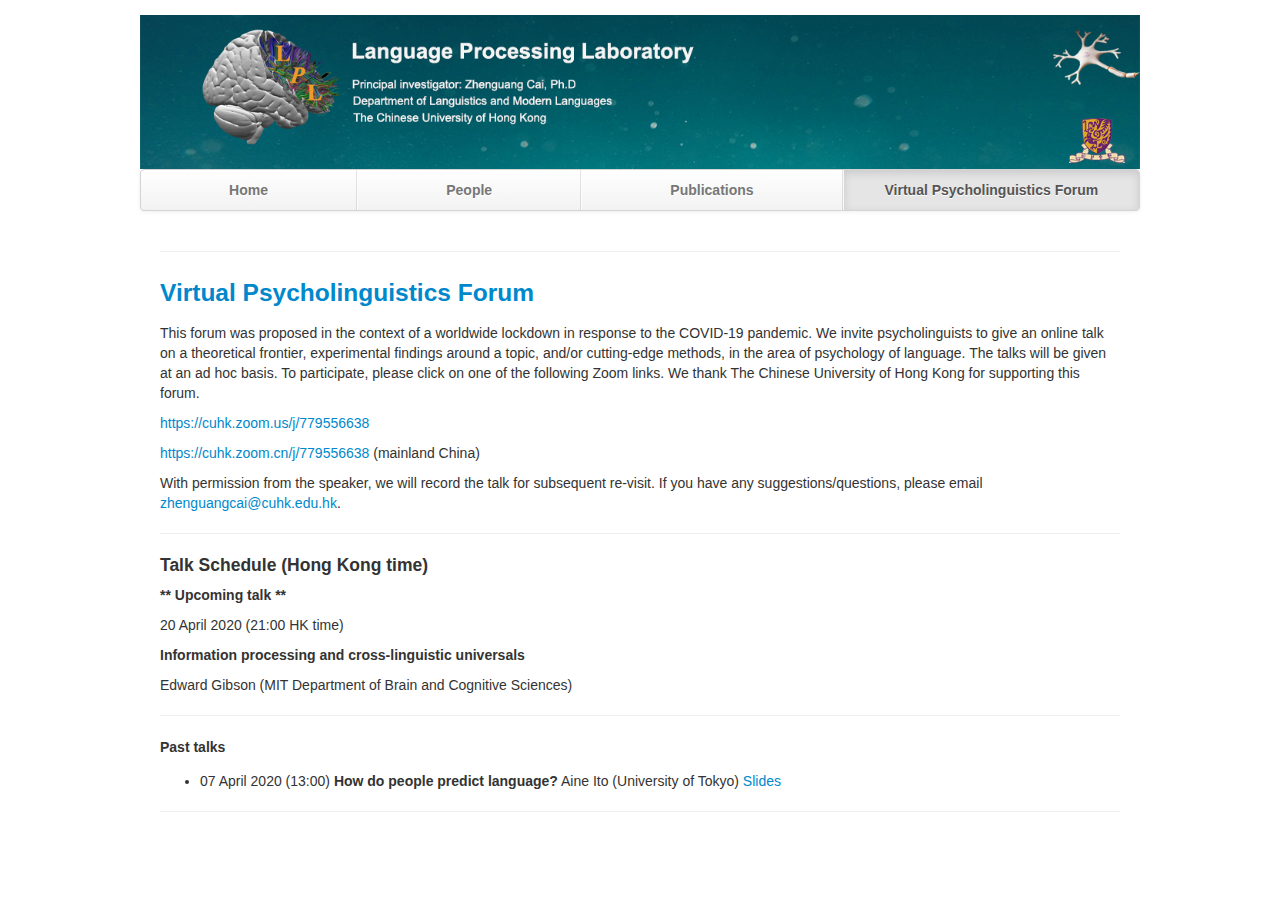
==== commit 07e5fe09: "Add files via upload" ====
--- a/contact.html
+++ b/contact.html
@@ -1,55 +1,80 @@
-<!DOCTYPE html>
-<html lang="en">
-   <head>
-      <meta charset="utf-8">
-      <title>Contact</title>
-      <meta name="viewport" content="width=device-width, initial-scale=1.0">
-      <meta name="description" content="Research Lab, Home, Velit Aliquet Sagittis University">
-      <meta name="author" content="">
-      <!-- Le styles -->
-      <link href="css/bootstrap.min.css" rel="stylesheet">
-      <link href="css/bootstrap-responsive.min.css" rel="stylesheet">
-      <link href="css/theme.css" rel="stylesheet">
-      <link href="css/social-buttons.css" rel="stylesheet">
-   </head>
-   <body>
-     <div class="container">
-         <header id="overview">
-		    <img alt="" src="images/lab.jpg">
-         </header>
-         <div class="masthead">
-            <div class="navbar">
-               <div class="navbar-inner">
-                  <div class="container">
-                     <ul class="nav">
-                        <li><a href="index.html">Home</a></li>
-                        <li><a href="publications.html">Publications</a></li>
-                        <li><a href="research.html">Research</a></li>
-                        <li><a href="people.html">People</a></li>
-                        <li class="active"><a href="#">Contact</a></li>
-                     </ul>
-                  </div>
-               </div>
-            </div>
-         </div>
-         <hr>
-  <div class="container-fluid">
-            <div class="row-fluid marketing">
-               <div class="span12">
-                  <p>
-                     <b>Get involved in our research.</b> 
-                  </p>
-                  <br/>
-               </div>
-                </div>
-    </div>				
-         <hr>
-      </div>
-            
-      <!-- Le javascript
-         ================================================== -->
-      <!-- Placed at the end of the document so the pages load faster -->
-      <script src="js/jquery-1.9.1.min.js"></script>
-      <script src="js/bootstrap.min.js"></script>
-   </body>
+<!DOCTYPE html>
+<html lang="en">
+   <head>
+      <meta charset="utf-8">
+      <title>Contact</title>
+      <meta name="viewport" content="width=device-width, initial-scale=1.0">
+      <meta name="description" content="Research Lab, Home, Velit Aliquet Sagittis University">
+      <meta name="author" content="">
+      <!-- Le styles -->
+      <link href="css/bootstrap.min.css" rel="stylesheet">
+      <link href="css/bootstrap-responsive.min.css" rel="stylesheet">
+      <link href="css/theme.css" rel="stylesheet">
+      <link href="css/social-buttons.css" rel="stylesheet">
+	  	   <style>
+		ol {
+	display: block;
+	list-style-type: disc;
+	margin-top: 1em;
+	margin-bottom: 1em;
+	margin-left: 0;
+	margin-right: 0;
+	padding-left: 40px;
+	}
+	</style>
+   </head>
+   <body>
+     <div class="container">
+         <header id="overview">
+		    <img alt="" src="images/lab.jpg">
+         </header>
+         <div class="masthead">
+            <div class="navbar">
+               <div class="navbar-inner">
+                  <div class="container">
+                     <ul class="nav">
+                        <li><a href="index.html">Home</a></li>
+                        <li><a href="people.html">People</a></li>
+						<li><a href="publications.html">Publications</a></li>
+                        <li class="active"><a href="#">Virtual Psycholinguistics Forum</a></li>
+                     </ul>
+                  </div>
+               </div>
+            </div>
+         </div>
+         <div class="container-fluid">
+            <div class="row-fluid marketing">
+               <div class="span12">
+                 <div id="wikiViewRender" data-bind="html: renderedView, mathjaxify: renderedView, anchorScroll : { buffer: 50, elem : '#wikiViewPanel'}" class="markdown-it-view scripted" style="display: inherit;"><hr>
+<h3><strong><a href="https://osf.io/f7jg3/">Virtual Psycholinguistics Forum</a></strong></h3>
+<p>This forum was proposed in the context of a worldwide lockdown in response to the COVID-19 pandemic. We invite psycholinguists to give an online talk on a theoretical frontier, experimental findings around a topic, and/or cutting-edge methods, in the area of psychology of language. The talks will be given at an ad hoc basis. To participate, please click on one of the following Zoom links. We thank The Chinese University of Hong Kong for supporting this forum.</p>
+<p><a href="https://cuhk.zoom.us/j/779556638">https://cuhk.zoom.us/j/779556638</a></p>
+<p><a href="https://cuhk.zoom.cn/j/779556638">https://cuhk.zoom.cn/j/779556638</a> (mainland China)</p>
+<p>With permission from the speaker, we will record the talk for subsequent re-visit. If you have any suggestions/questions, please email <a href="mailto:zhenguangcai@cuhk.edu.hk">zhenguangcai@cuhk.edu.hk</a>.</p>
+<hr>
+<h4>Talk Schedule (Hong Kong time)</h4>
+<h5>** Upcoming talk **</h5>
+<p>20 April 2020 (21:00 HK time)</p>
+<p><strong>Information processing and cross-linguistic universals</strong></p>
+<p>Edward Gibson (MIT Department of Brain and Cognitive Sciences)</p>
+<hr>
+<h5>Past talks</h5>
+<ol>
+<li>07 April 2020 (13:00)  <strong>How do people predict language?</strong>  Aine Ito (University of Tokyo)  <a href="https://osf.io/d7hyr/download">Slides</a></li>
+</ol>
+<hr>
+</div>
+                
+                  <br/>
+               </div>
+                </div>
+    </div>				
+         </div>
+            
+      <!-- Le javascript
+         ================================================== -->
+      <!-- Placed at the end of the document so the pages load faster -->
+      <script src="js/jquery-1.9.1.min.js"></script>
+      <script src="js/bootstrap.min.js"></script>
+   </body>
 </html>